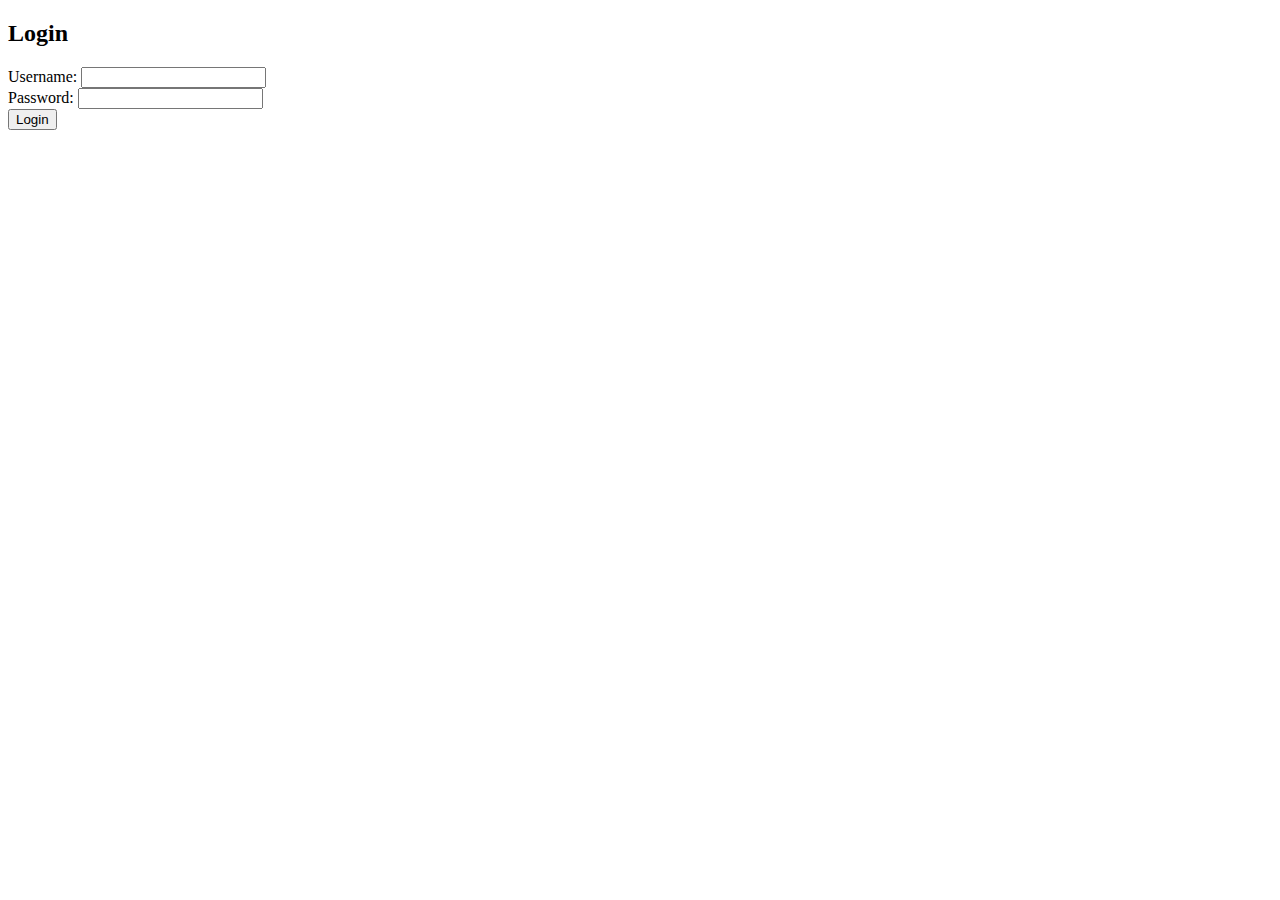
==== index.html @ 223e70ee "Update index.html" ====
<!DOCTYPE html>
<html>
<head>
  <title>Login Page</title>
</head>
<body>
  <h2>Login</h2>
  <form id="loginForm" action="redirect-page.html" method="post">
    <div>
      <label for="username">Username:</label>
      <input type="text" id="username" name="username" required>
    </div>
    <div>
      <label for="password">Password:</label>
      <input type="password" id="password" name="password" required>
    </div>
    <div>
      <input type="submit" value="Login">
    </div>
  </form>

  <script>
    document.getElementById("loginForm").addEventListener("submit", function(event) {
      event.preventDefault(); // Prevent form submission

      // Perform login validation
      var username = document.getElementById("username").value;
      var password = document.getElementById("password").value;

      // Here, you can implement your own logic to validate the username and password
      // For simplicity, let's assume the login is successful if the username is "admin" and password is "password"
      if (username === "admin" && password === "password") {
        // Redirect to another page
        window.location.href = "second.html";
      } else {
        alert("Invalid username or password. Please try again.");
      }
    });
  </script>
</body>
</html>
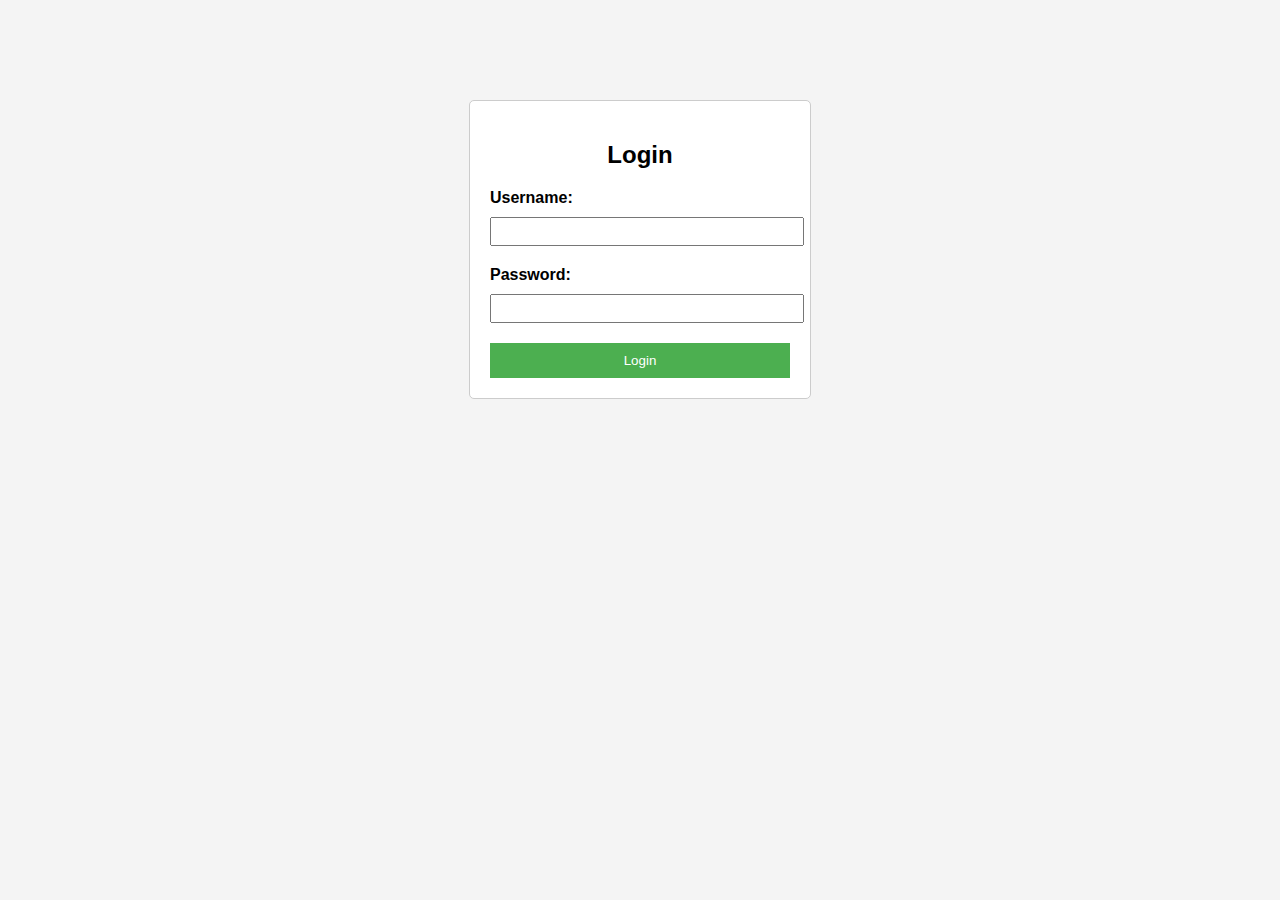
==== commit 25b82094: "Update index.html" ====
--- a/index.html
+++ b/index.html
@@ -2,40 +2,92 @@
 <html>
 <head>
   <title>Login Page</title>
+  <style>
+    body {
+      font-family: Arial, sans-serif;
+      background-color: #f4f4f4;
+      margin: 0;
+      padding: 0;
+    }
+
+    .container {
+      width: 300px;
+      margin: 0 auto;
+      padding: 20px;
+      background-color: #fff;
+      border: 1px solid #ccc;
+      border-radius: 5px;
+      margin-top: 100px;
+    }
+
+    .container h2 {
+      text-align: center;
+      margin-bottom: 20px;
+    }
+
+    .container label {
+      display: block;
+      font-weight: bold;
+      margin-bottom: 10px;
+    }
+
+    .container input[type="text"],
+    .container input[type="password"] {
+      width: 100%;
+      padding: 5px;
+      margin-bottom: 20px;
+    }
+
+    .container input[type="submit"] {
+      width: 100%;
+      background-color: #4CAF50;
+      color: #fff;
+      border: none;
+      padding: 10px;
+      cursor: pointer;
+    }
+
+    .success {
+      text-align: center;
+      margin-top: 20px;
+      color: green;
+      font-weight: bold;
+    }
+  </style>
 </head>
 <body>
-  <h2>Login</h2>
-  <form id="loginForm" action="redirect-page.html" method="post">
-    <div>
+  <div class="container">
+    <h2>Login</h2>
+    <form id="loginForm" onsubmit="validateLogin(event)">
       <label for="username">Username:</label>
       <input type="text" id="username" name="username" required>
-    </div>
-    <div>
+
       <label for="password">Password:</label>
       <input type="password" id="password" name="password" required>
-    </div>
-    <div>
+
       <input type="submit" value="Login">
-    </div>
-  </form>
+    </form>
+    <div id="successMessage" class="success" style="display: none;">Congratulations! You are logged in.</div>
+  </div>
 
   <script>
-    document.getElementById("loginForm").addEventListener("submit", function(event) {
-      event.preventDefault(); // Prevent form submission
+    function validateLogin(event) {
+      event.preventDefault();
 
-      // Perform login validation
+      // Get the entered username and password
       var username = document.getElementById("username").value;
       var password = document.getElementById("password").value;
 
-      // Here, you can implement your own logic to validate the username and password
-      // For simplicity, let's assume the login is successful if the username is "admin" and password is "password"
-      if (username === "admin" && password === "password") {
-        // Redirect to another page
-        window.location.href = "second.html";
+      // Check if the credentials are correct
+      if (username === "username" && password === "password") {
+        // Redirect to another website
+        window.location.href = "https://www.example.com";
       } else {
-        alert("Invalid username or password. Please try again.");
+        // Display failure message
+        document.getElementById("successMessage").textContent = "Incorrect username or password.";
+        document.getElementById("successMessage").style.display = "block";
       }
-    });
+    }
   </script>
 </body>
 </html>
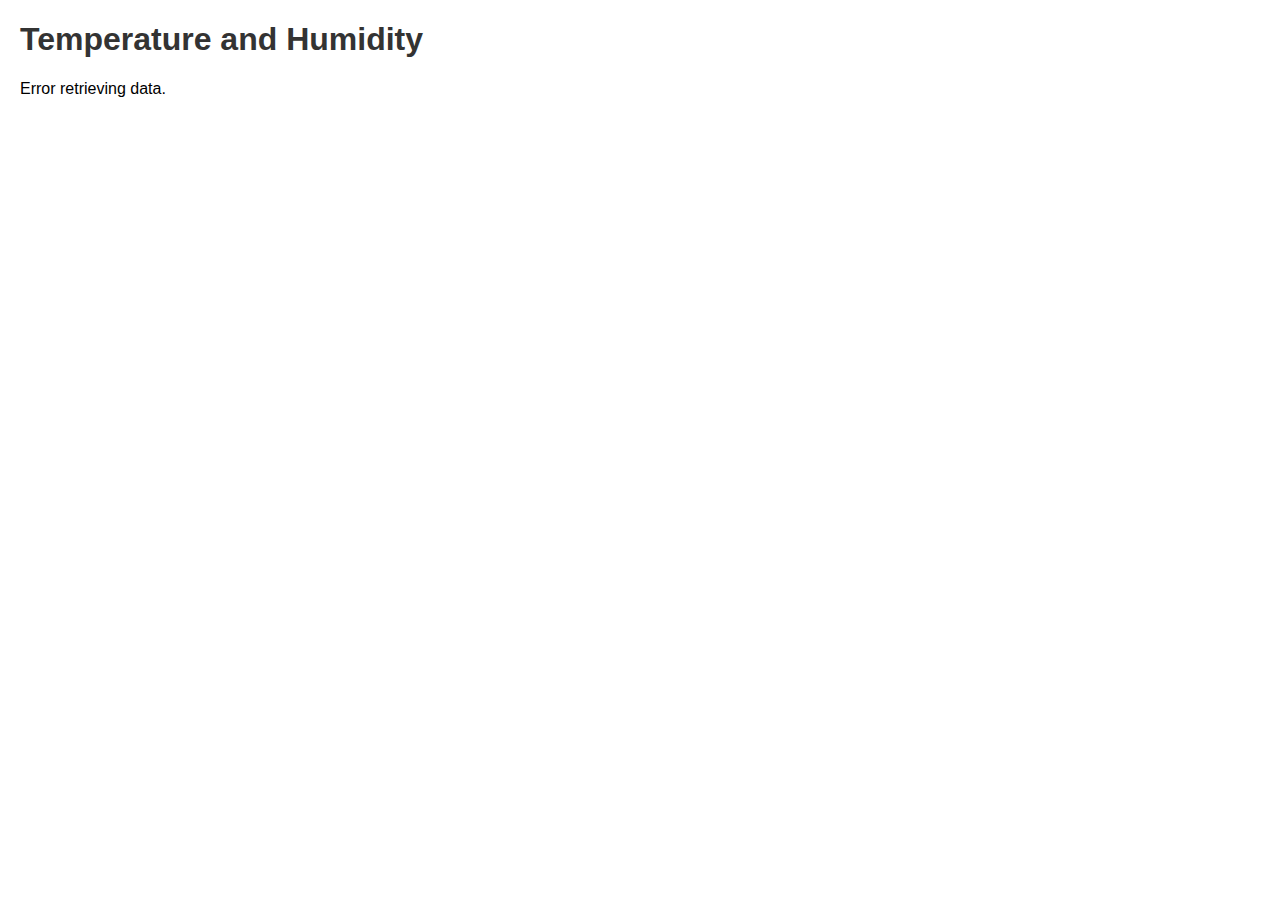
==== commit d992f158: "Create index.html" ====
--- a/index.html
+++ b/index.html
@@ -1,93 +1,45 @@
 <!DOCTYPE html>
 <html>
 <head>
-  <title>Login Page</title>
+  <title>Temperature and Humidity Display</title>
   <style>
+    /* Add some basic styling */
     body {
       font-family: Arial, sans-serif;
-      background-color: #f4f4f4;
-      margin: 0;
-      padding: 0;
+      margin: 20px;
     }
 
-    .container {
-      width: 300px;
-      margin: 0 auto;
-      padding: 20px;
-      background-color: #fff;
-      border: 1px solid #ccc;
-      border-radius: 5px;
-      margin-top: 100px;
+    h1 {
+      color: #333;
     }
 
-    .container h2 {
-      text-align: center;
-      margin-bottom: 20px;
-    }
-
-    .container label {
-      display: block;
-      font-weight: bold;
-      margin-bottom: 10px;
-    }
-
-    .container input[type="text"],
-    .container input[type="password"] {
-      width: 100%;
-      padding: 5px;
-      margin-bottom: 20px;
-    }
-
-    .container input[type="submit"] {
-      width: 100%;
-      background-color: #4CAF50;
-      color: #fff;
-      border: none;
-      padding: 10px;
-      cursor: pointer;
-    }
-
-    .success {
-      text-align: center;
-      margin-top: 20px;
-      color: green;
-      font-weight: bold;
+    p {
+      color: #666;
     }
   </style>
 </head>
 <body>
-  <div class="container">
-    <h2>Login</h2>
-    <form id="loginForm" onsubmit="validateLogin(event)">
-      <label for="username">Username:</label>
-      <input type="text" id="username" name="username" required>
-
-      <label for="password">Password:</label>
-      <input type="password" id="password" name="password" required>
-
-      <input type="submit" value="Login">
-    </form>
-    <div id="successMessage" class="success" style="display: none;">Congratulations! You are logged in.</div>
-  </div>
+  <h1>Temperature and Humidity</h1>
+  <div id="dataContainer"></div>
 
   <script>
-    function validateLogin(event) {
-      event.preventDefault();
+    // Fetch the data from your endpoint
+    fetch('https://your-endpoint-url')
+      .then(response => response.json())
+      .then(data => {
+        // Update the HTML with the received data
+        const temperature = data.temperature.toFixed(2);
+        const humidity = data.humidity.toFixed(2);
 
-      // Get the entered username and password
-      var username = document.getElementById("username").value;
-      var password = document.getElementById("password").value;
-
-      // Check if the credentials are correct
-      if (username === "username" && password === "password") {
-        // Redirect to another website
-        window.location.href = "https://www.example.com";
-      } else {
-        // Display failure message
-        document.getElementById("successMessage").textContent = "Incorrect username or password.";
-        document.getElementById("successMessage").style.display = "block";
-      }
-    }
+        document.getElementById('dataContainer').innerHTML = `
+          <p>Temperature: ${temperature}°C</p>
+          <p>Humidity: ${humidity}%</p>
+        `;
+      })
+      .catch(error => {
+        console.log('Error:', error);
+        document.getElementById('dataContainer').innerHTML = 'Error retrieving data.';
+      });
   </script>
 </body>
 </html>
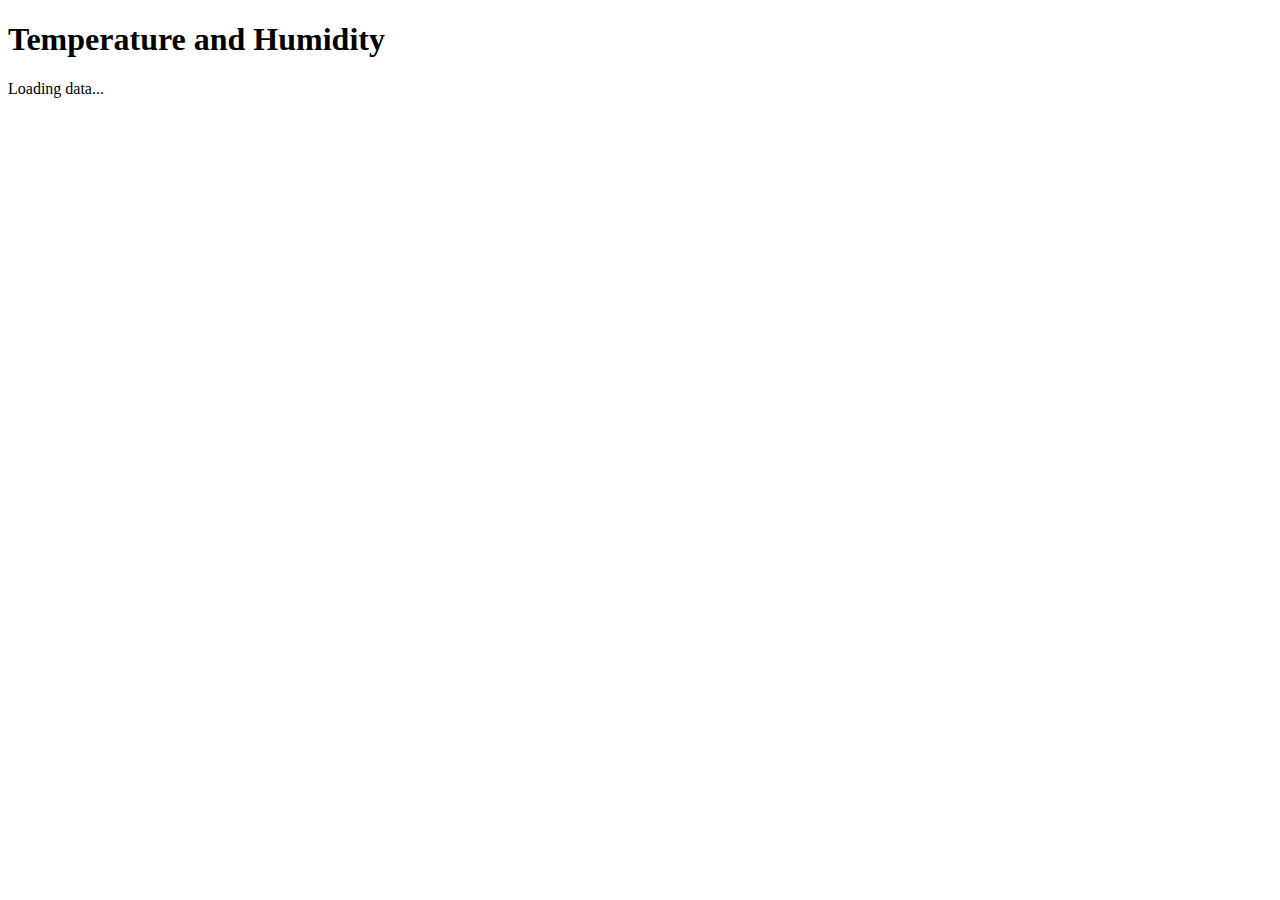
==== commit 34557514: "Update index.html" ====
--- a/index.html
+++ b/index.html
@@ -1,45 +1,34 @@
 <!DOCTYPE html>
 <html>
 <head>
-  <title>Temperature and Humidity Display</title>
-  <style>
-    /* Add some basic styling */
-    body {
-      font-family: Arial, sans-serif;
-      margin: 20px;
-    }
-
-    h1 {
-      color: #333;
-    }
-
-    p {
-      color: #666;
-    }
-  </style>
+  <title>Temperature and Humidity</title>
 </head>
 <body>
   <h1>Temperature and Humidity</h1>
-  <div id="dataContainer"></div>
+  <div id="data-container">
+    <p>Loading data...</p>
+  </div>
 
   <script>
-    // Fetch the data from your endpoint
-    fetch('https://your-endpoint-url')
-      .then(response => response.json())
-      .then(data => {
-        // Update the HTML with the received data
-        const temperature = data.temperature.toFixed(2);
-        const humidity = data.humidity.toFixed(2);
+    function fetchData() {
+      fetch('http://localhost:3000/data')
+        .then(response => response.json())
+        .then(data => {
+          const temperature = data.temperature;
+          const humidity = data.humidity;
 
-        document.getElementById('dataContainer').innerHTML = `
-          <p>Temperature: ${temperature}°C</p>
-          <p>Humidity: ${humidity}%</p>
-        `;
-      })
-      .catch(error => {
-        console.log('Error:', error);
-        document.getElementById('dataContainer').innerHTML = 'Error retrieving data.';
-      });
+          const container = document.getElementById('data-container');
+          container.innerHTML = `
+            <p>Temperature: ${temperature} °C</p>
+            <p>Humidity: ${humidity}%</p>
+          `;
+        })
+        .catch(error => {
+          console.log('Error:', error);
+        });
+    }
+
+    fetchData();
   </script>
 </body>
 </html>
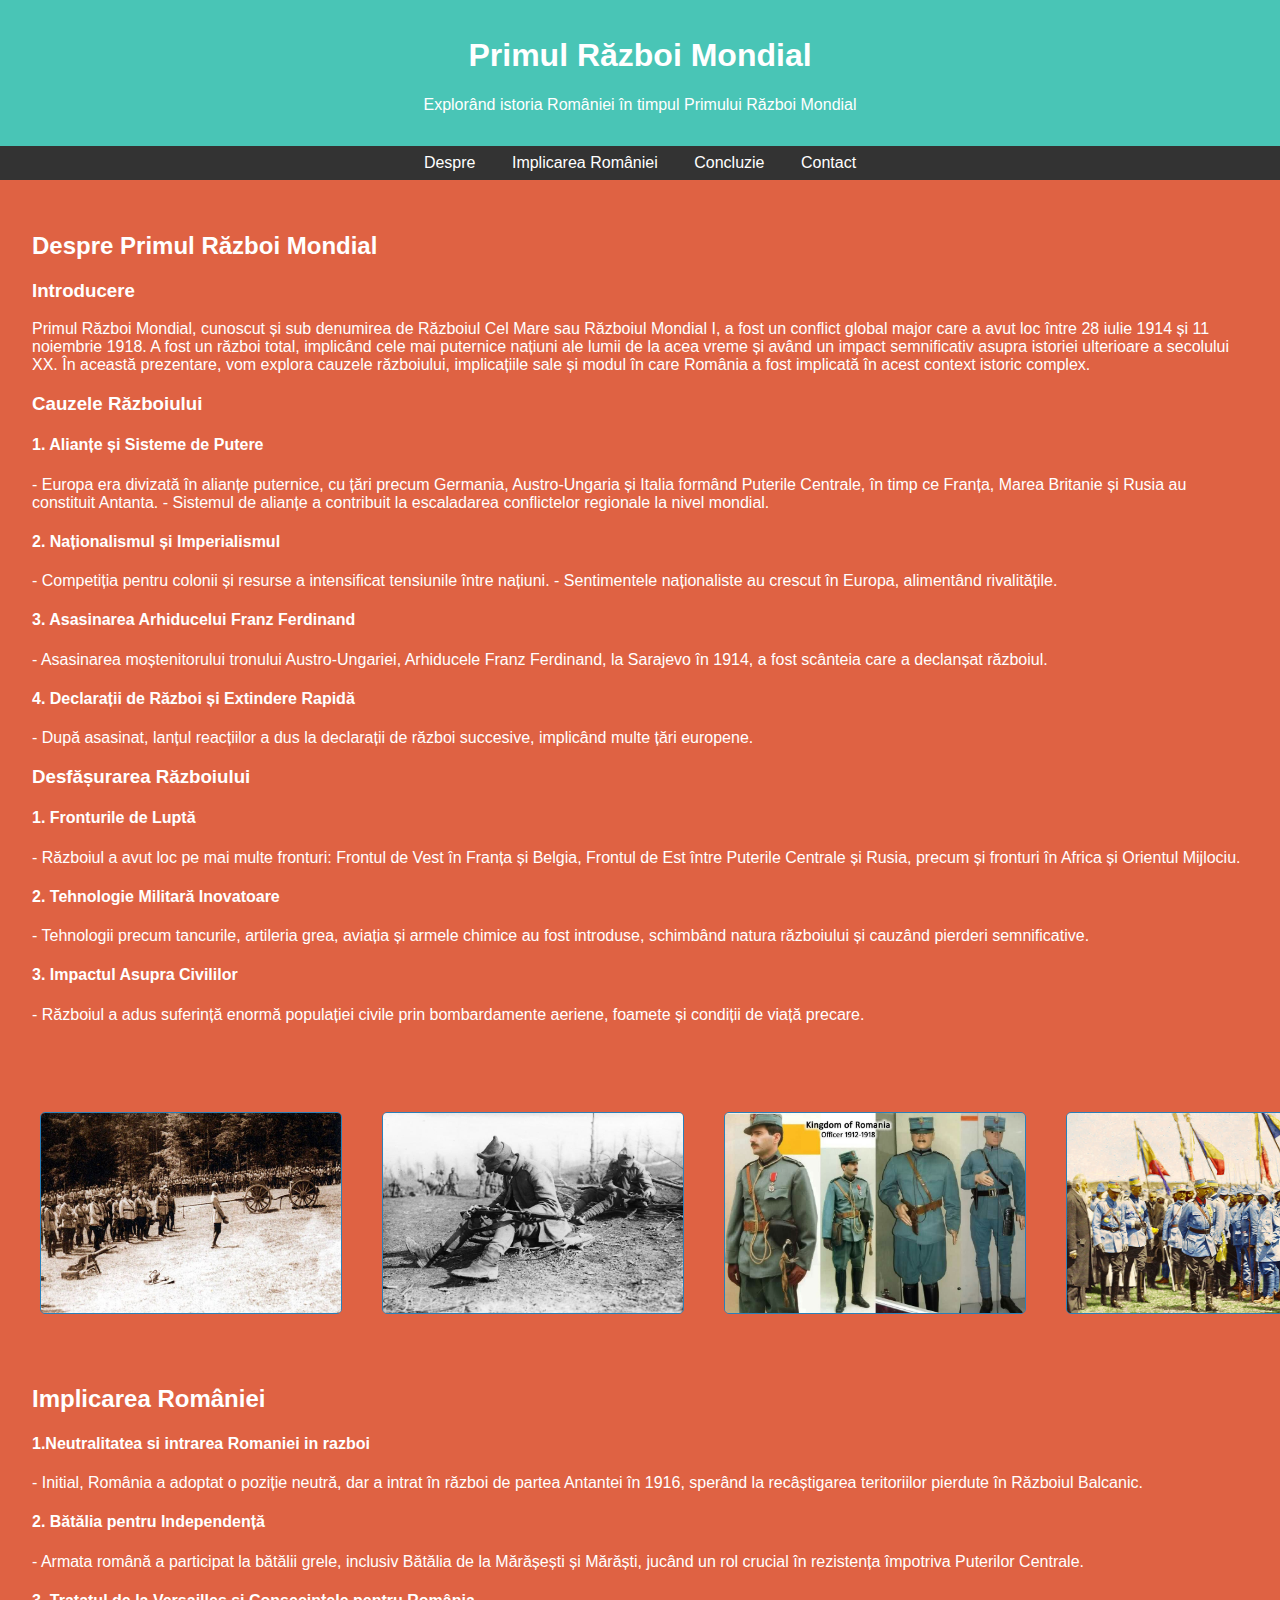
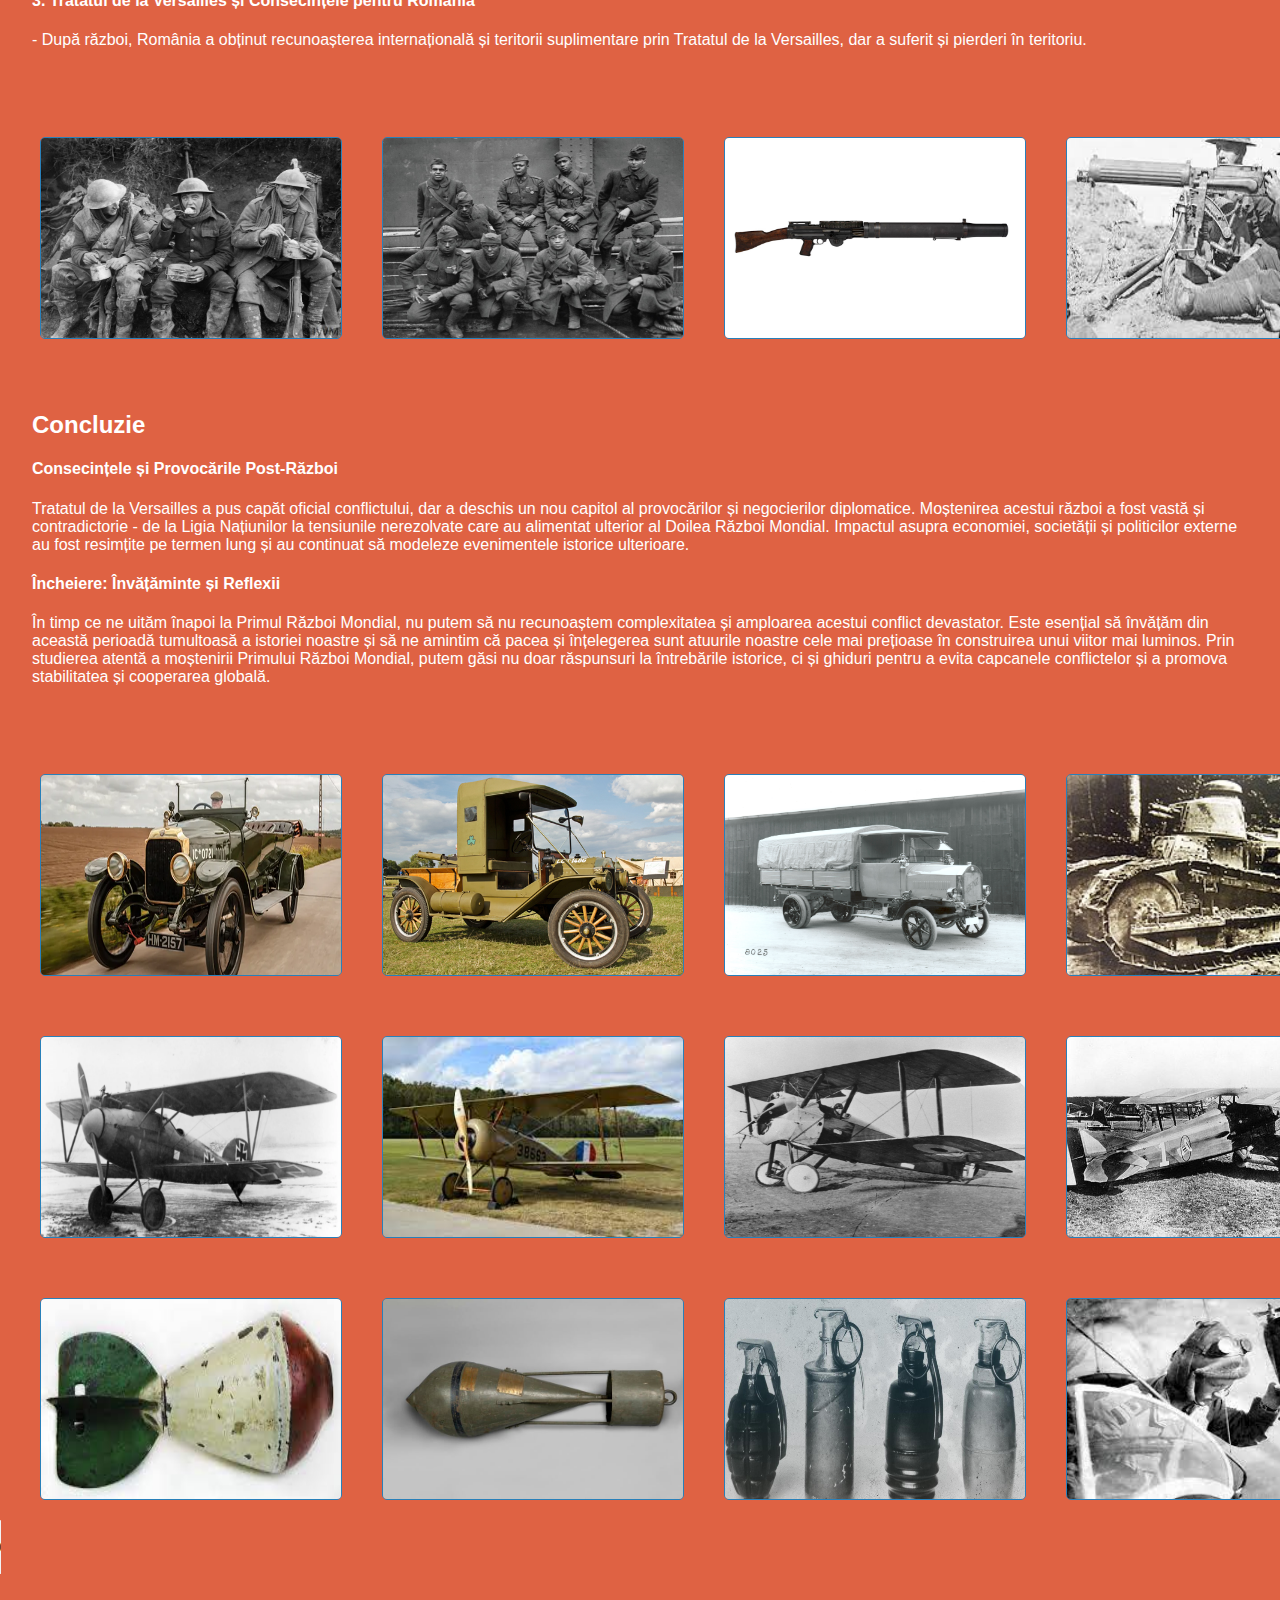
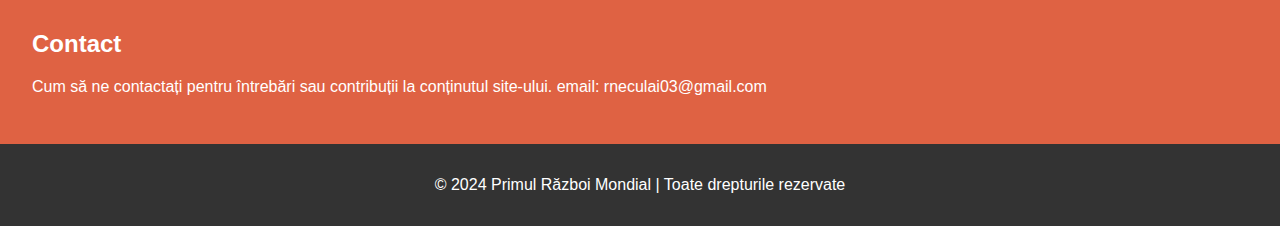
==== commit 29112c7a: "Rename info.html to index.html" ====
--- a/index.html
+++ b/index.html
@@ -1,34 +1,276 @@
 <!DOCTYPE html>
-<html>
+<html lang="ro">
+
 <head>
-  <title>Temperature and Humidity</title>
+    <meta charset="UTF-8">
+    <meta name="viewport" content="width=device-width, initial-scale=1.0">
+    <title>Primul Război Mondial</title>
+    <link rel="stylesheet" href="styles.css">
+    <style>
+        body {
+            font-family: 'Arial', sans-serif;
+            margin: 0;
+            padding: 0;
+            background-color: #df6243 ;
+            color:#ffffff ;
+        }
+
+        header {
+            background-color: #49c5b6;
+            color: #fff;
+            text-align: center;
+            padding: 1em;
+        }
+
+        nav {
+            background-color: #333;
+            color: #fff;
+            padding: 0.5em;
+            text-align: center;
+        }
+
+        nav a {
+            color: #fff;
+            text-decoration: none;
+            padding: 0.5em 1em;
+        }
+
+        section {
+            padding: 2em;
+        }
+
+        footer {
+            background-color: #333;
+            color: #fff;
+            text-align: center;
+            padding: 1em;
+        }
+    </style>
 </head>
+
 <body>
-  <h1>Temperature and Humidity</h1>
-  <div id="data-container">
-    <p>Loading data...</p>
-  </div>
-
-  <script>
-    function fetchData() {
-      fetch('http://localhost:3000/data')
-        .then(response => response.json())
-        .then(data => {
-          const temperature = data.temperature;
-          const humidity = data.humidity;
-
-          const container = document.getElementById('data-container');
-          container.innerHTML = `
-            <p>Temperature: ${temperature} °C</p>
-            <p>Humidity: ${humidity}%</p>
-          `;
-        })
-        .catch(error => {
-          console.log('Error:', error);
-        });
-    }
-
-    fetchData();
-  </script>
+
+    <header>
+        <h1>Primul Război Mondial</h1>
+        <p>Explorând istoria României în timpul Primului Război Mondial</p>
+    </header>
+
+    <nav>
+        <a href="#despre">Despre</a>
+        <a href="#implicare">Implicarea României</a>
+        <a href="#concluzie">Concluzie</a>
+        <a href="#contact">Contact</a>
+        
+    </nav>
+   
+    <section id="despre">
+        <h2>Despre Primul Război Mondial</h2>
+        <h3>
+            Introducere
+        </h3>
+        <p>Primul Război Mondial, cunoscut și sub denumirea de Războiul Cel Mare sau Războiul Mondial I, a fost un conflict global major care a avut loc între 28 iulie 1914 și 11 noiembrie 1918. A fost un război total, implicând cele mai puternice națiuni ale lumii de la acea vreme și având un impact semnificativ asupra istoriei ulterioare a secolului XX. În această prezentare, vom explora cauzele războiului, implicațiile sale și modul în care România a fost implicată în acest context istoric complex.</p>
+        <h3>Cauzele Războiului
+        </h3>
+        <h4>
+            1. Alianțe și Sisteme de Putere
+        </h4>
+        <p>
+            - Europa era divizată în alianțe puternice, cu țări precum Germania, Austro-Ungaria și Italia formând Puterile Centrale, în timp ce Franța, Marea Britanie și Rusia au constituit Antanta.
+            - Sistemul de alianțe a contribuit la escaladarea conflictelor regionale la nivel mondial.
+
+        </p>
+        <h4>
+            2. Naționalismul și Imperialismul
+        </h4>
+        <p>
+            - Competiția pentru colonii și resurse a intensificat tensiunile între națiuni.
+            - Sentimentele naționaliste au crescut în Europa, alimentând rivalitățile.
+
+        </p>
+        <h4>
+            3. Asasinarea Arhiducelui Franz Ferdinand
+        </h4>
+        <p>
+            - Asasinarea moștenitorului tronului Austro-Ungariei, Arhiducele Franz Ferdinand, la Sarajevo în 1914, a fost scânteia care a declanșat războiul.
+
+        </p>
+        <h4>
+            4. Declarații de Război și Extindere Rapidă
+        </h4>
+        <p>
+            - După asasinat, lanțul reacțiilor a dus la declarații de război succesive, implicând multe țări europene.
+
+        </p>
+        <h3>
+            Desfășurarea Războiului
+        </h3>
+        <h4>
+            1. Fronturile de Luptă
+        </h4>
+        <p>
+            - Războiul a avut loc pe mai multe fronturi: Frontul de Vest în Franța și Belgia, Frontul de Est între Puterile Centrale și Rusia, precum și fronturi în Africa și Orientul Mijlociu.
+
+        </p>
+        <h4>
+            2. Tehnologie Militară Inovatoare
+        </h4>
+        <p>
+            - Tehnologii precum tancurile, artileria grea, aviația și armele chimice au fost introduse, schimbând natura războiului și cauzând pierderi semnificative.
+
+        </p>
+        <h4>
+            3. Impactul Asupra Civililor
+        </h4>
+        <p>
+            - Războiul a adus suferință enormă populației civile prin bombardamente aeriene, foamete și condiții de viață precare.
+        </p>
+    </section>
+    
+    <div class="image-grid">
+     
+        <div class="button-row">
+            <a href="" class="magnify-button">
+                <img src="soldiers_5.jpeg" alt="Image 1">
+            </a>
+            <a href="" class="magnify-button">
+                <img src="soldiers_6.jpeg" alt="Image 2">
+            </a>
+            <a href="" class="magnify-button">
+                <img src="soldiers_7.jpeg" alt="Image 3">
+            </a>
+            <a href="" class="magnify-button">
+                <img src="soldiers_8.jpeg" alt="Image 4">
+                </a>
+        </div>
+    </div>
+    <section id="implicare">
+        <h2>Implicarea României</h2>
+        <h4>
+            1.Neutralitatea si intrarea Romaniei in razboi
+        </h4>
+        <p>
+            - Initial, România a adoptat o poziție neutră, dar a intrat în război de partea Antantei în 1916, sperând la recâștigarea teritoriilor pierdute în Războiul Balcanic.
+
+        </p>
+        <h4>
+            2. Bătălia pentru Independență
+        </h4>
+        <p>
+            - Armata română a participat la bătălii grele, inclusiv Bătălia de la Mărășești și Mărăști, jucând un rol crucial în rezistența împotriva Puterilor Centrale.
+
+        </p>
+        <h4>
+            3. Tratatul de la Versailles și Consecințele pentru România
+        </h4>
+        <p>
+            - După război, România a obținut recunoașterea internațională și teritorii suplimentare prin Tratatul de la Versailles, dar a suferit și pierderi în teritoriu.
+
+        </p>
+    </section>
+    <div class="image-grid">
+       
+        <div class="button-row">
+            <a href="" class="magnify-button">
+                <img src="soldiers_!.jpeg" alt="Image 1">
+            </a>
+            <a href="" class="magnify-button">
+                <img src="soldiers_2.jpeg" alt="Image 2">
+            </a>
+            <a href="" class="magnify-button">
+                <img src="soldiers_3.jpeg" alt="Image 3">
+            </a>
+            <a href="" class="magnify-button">
+                <img src="soldiers_4.jpeg" alt="Image 4">
+                </a>
+        </div>
+    </div>
+    <section id="concluzie">
+        <h2>Concluzie</h2>
+        <h4>
+            Consecințele și Provocările Post-Război
+        </h4>
+        <p>
+            Tratatul de la Versailles a pus capăt oficial conflictului, dar a deschis un nou capitol al provocărilor și negocierilor diplomatice. Moștenirea acestui război a fost vastă și contradictorie - de la Ligia Națiunilor la tensiunile nerezolvate care au alimentat ulterior al Doilea Război Mondial. Impactul asupra economiei, societății și politicilor externe au fost resimțite pe termen lung și au continuat să modeleze evenimentele istorice ulterioare.
+        </p>
+        <h4>
+            Încheiere: Învățăminte și Reflexii
+        </h4>
+        <p>
+            În timp ce ne uităm înapoi la Primul Război Mondial, nu putem să nu recunoaștem complexitatea și amploarea acestui conflict devastator. Este esențial să învățăm din această perioadă tumultoasă a istoriei noastre și să ne amintim că pacea și înțelegerea sunt atuurile noastre cele mai prețioase în construirea unui viitor mai luminos. Prin studierea atentă a moștenirii Primului Război Mondial, putem găsi nu doar răspunsuri la întrebările istorice, ci și ghiduri pentru a evita capcanele conflictelor și a promova stabilitatea și cooperarea globală.
+        </p>
+    </section>
+
+    <div class="image-grid">
+      
+        <div class="button-row">
+            <a href="" class="magnify-button">
+                <img src="soldiers_9.webp" alt="Image 1">
+            </a>
+            <a href="" class="magnify-button">
+                <img src="Model T Army Truck.jpg" alt="Image 2">
+            </a>
+            <a href="" class="magnify-button">
+                <img src="soldiers_11.jpeg" alt="Image 3">
+            </a>
+            <a href="" class="magnify-button">
+                <img src="Lot-10282-13_(29734555550).jpg" alt="Image 4">
+                </a>
+        </div>
+    </div>
+
+    <div class="image-grid">
+       
+        <div class="button-row">
+            <a href="" class="magnify-button">
+                <img src="soldiers 13.webp" alt="Image 1">
+            </a>
+            <a href="" class="magnify-button">
+                <img src="soldiers_14.jpeg" alt="Image 2">
+            </a>
+            <a href="" class="magnify-button">
+                <img src="soldiers_15.webp" alt="Image 3">
+            </a>
+            <a href="" class="magnify-button">
+                <img src="soldiers_16.jpeg" alt="Image 4">
+                </a>
+        </div>
+    </div>
+
+    <div class="image-grid">
+
+    <div class="button-row">
+        <a href="" class="magnify-button">
+            <img src="download.jpeg" alt="Image 1">
+        </a>
+        <a href="" class="magnify-button">
+            <img src="soldiers_18.jpeg" alt="Image 2">
+        </a>
+        <a href="" class="magnify-button">
+            <img src="soldiers_19.jpeg" alt="Image 3">
+        </a>
+        <a href="" class="magnify-button">
+            <img src="download (1).jpeg" alt="Image 4">
+            </a>
+    </div>
+</div>
+
+<audio controls loop autoplay>
+    <source src="beyond-new-horizons-free-epic-viking-medieval-soundtrack-22081.mp3" type="audio/mp3">
+    Your browser does not support the audio element.
+</audio>
+
+    <section id="contact">
+        <h2>Contact</h2>
+        <p>
+            Cum să ne contactați pentru întrebări sau contribuții la conținutul site-ului.
+            email: rneculai03@gmail.com 
+        </p>
+    </section>
+
+    <footer>
+        <p>&copy; 2024 Primul Război Mondial | Toate drepturile rezervate</p>
+    </footer>
+
 </body>
+
 </html>
--- a/styles.css
+++ b/styles.css
@@ -0,0 +1,57 @@
+body {
+  font-family: Arial, sans-serif;
+  margin: 0;
+  padding: 0;
+}
+
+.image-grid {
+  display: grid;
+  grid-template-columns: repeat(4, 1fr);
+  gap: 10px;
+  padding: 20px;
+}
+
+.image-container {
+  position: relative;
+  overflow: hidden;
+  border: 1px solid #ddd;
+  width: 400px;
+  height: 400px;
+}
+
+img {
+  width: 100%;
+  height: 100%;
+  display: block;
+  transition: transform 0.3s ease-in-out;
+}
+
+.image-container:hover img {
+  transform: scale(1.2);
+}
+
+.button-row {
+  display: flex;
+  justify-content: space-around;
+  margin-top: 20px;
+}
+
+.magnify-button {
+  display: inline-block;
+  width: 300px; /* Set the width of the button */
+  height: 200px; /* Set the height of the button */
+  overflow: hidden;
+  border: 1px solid #2980b9;
+  border-radius: 5px;
+  transition: transform 0.3s ease-in-out;
+  margin: 0 20px;
+}
+
+.magnify-button img {
+  width: 100%; /* Make the image fill the button */
+  height: 100%;
+}
+
+.magnify-button:hover {
+  transform: scale(1.2);
+}
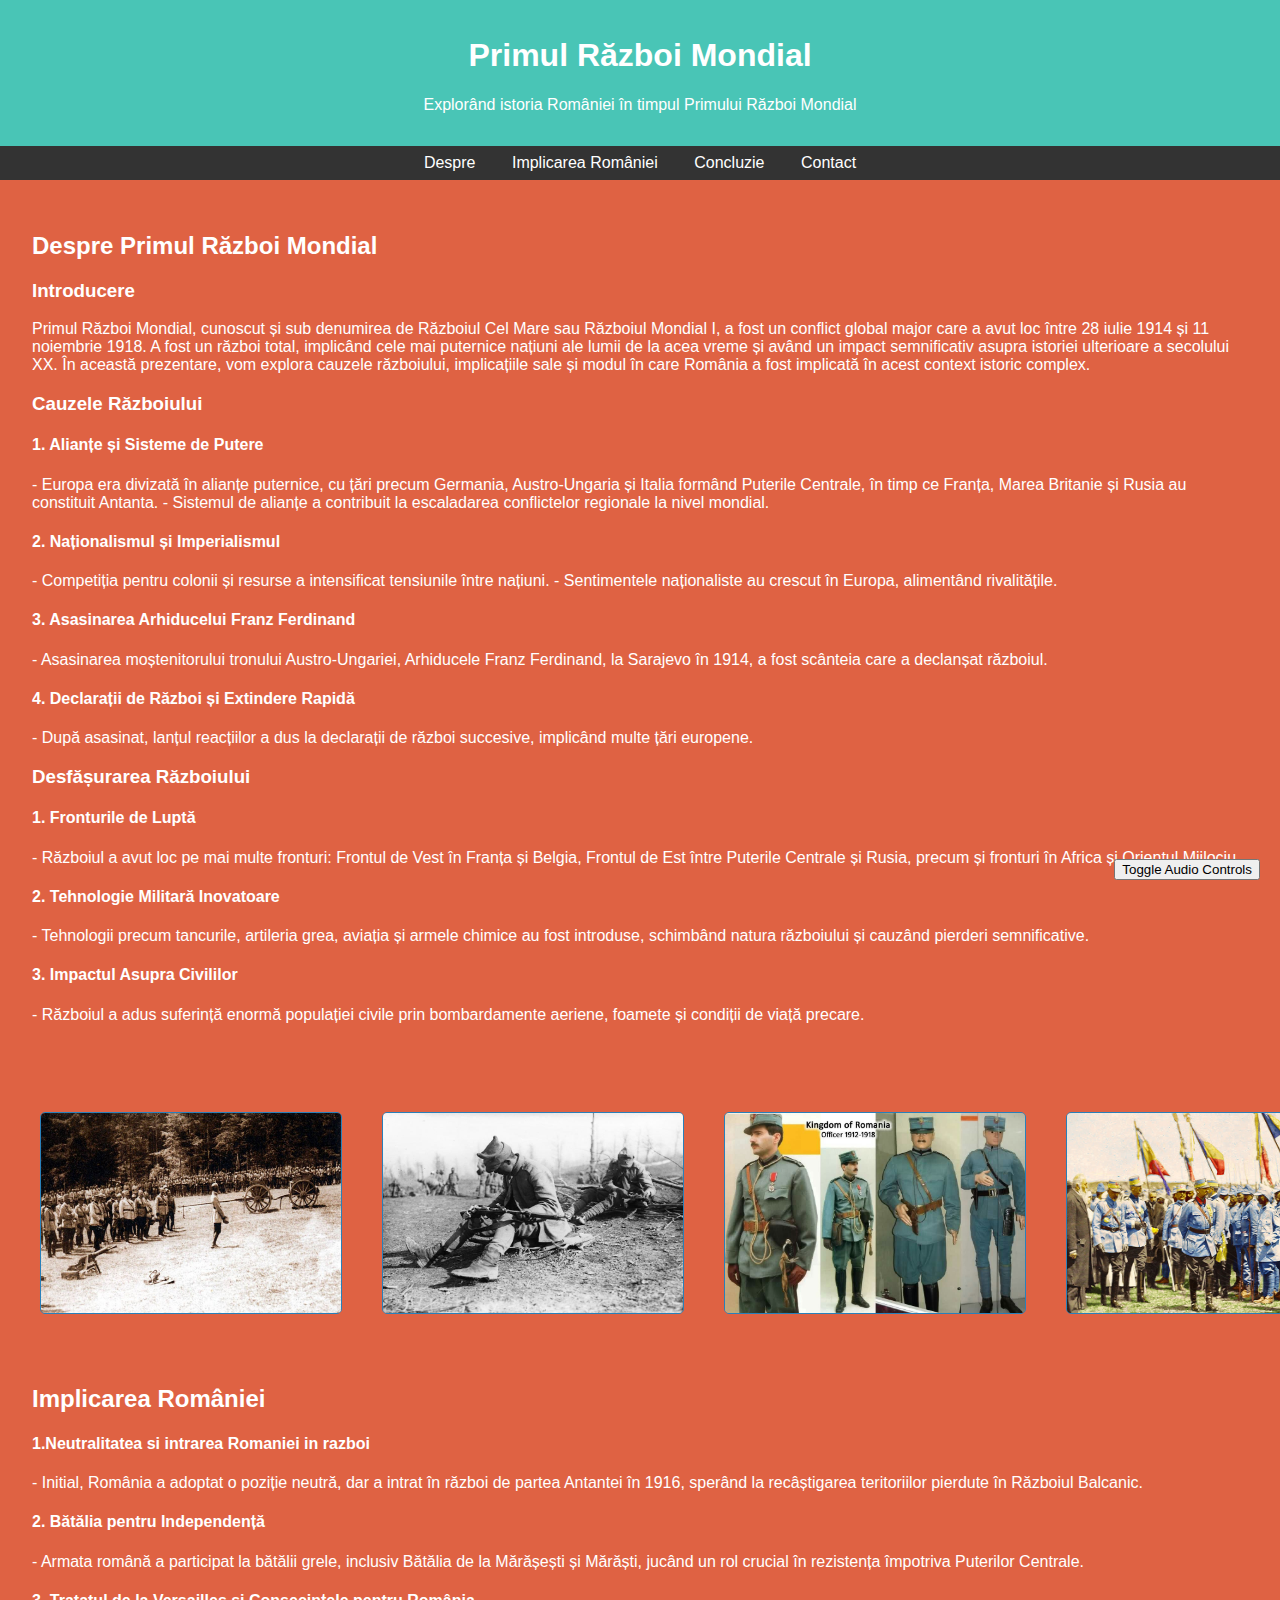
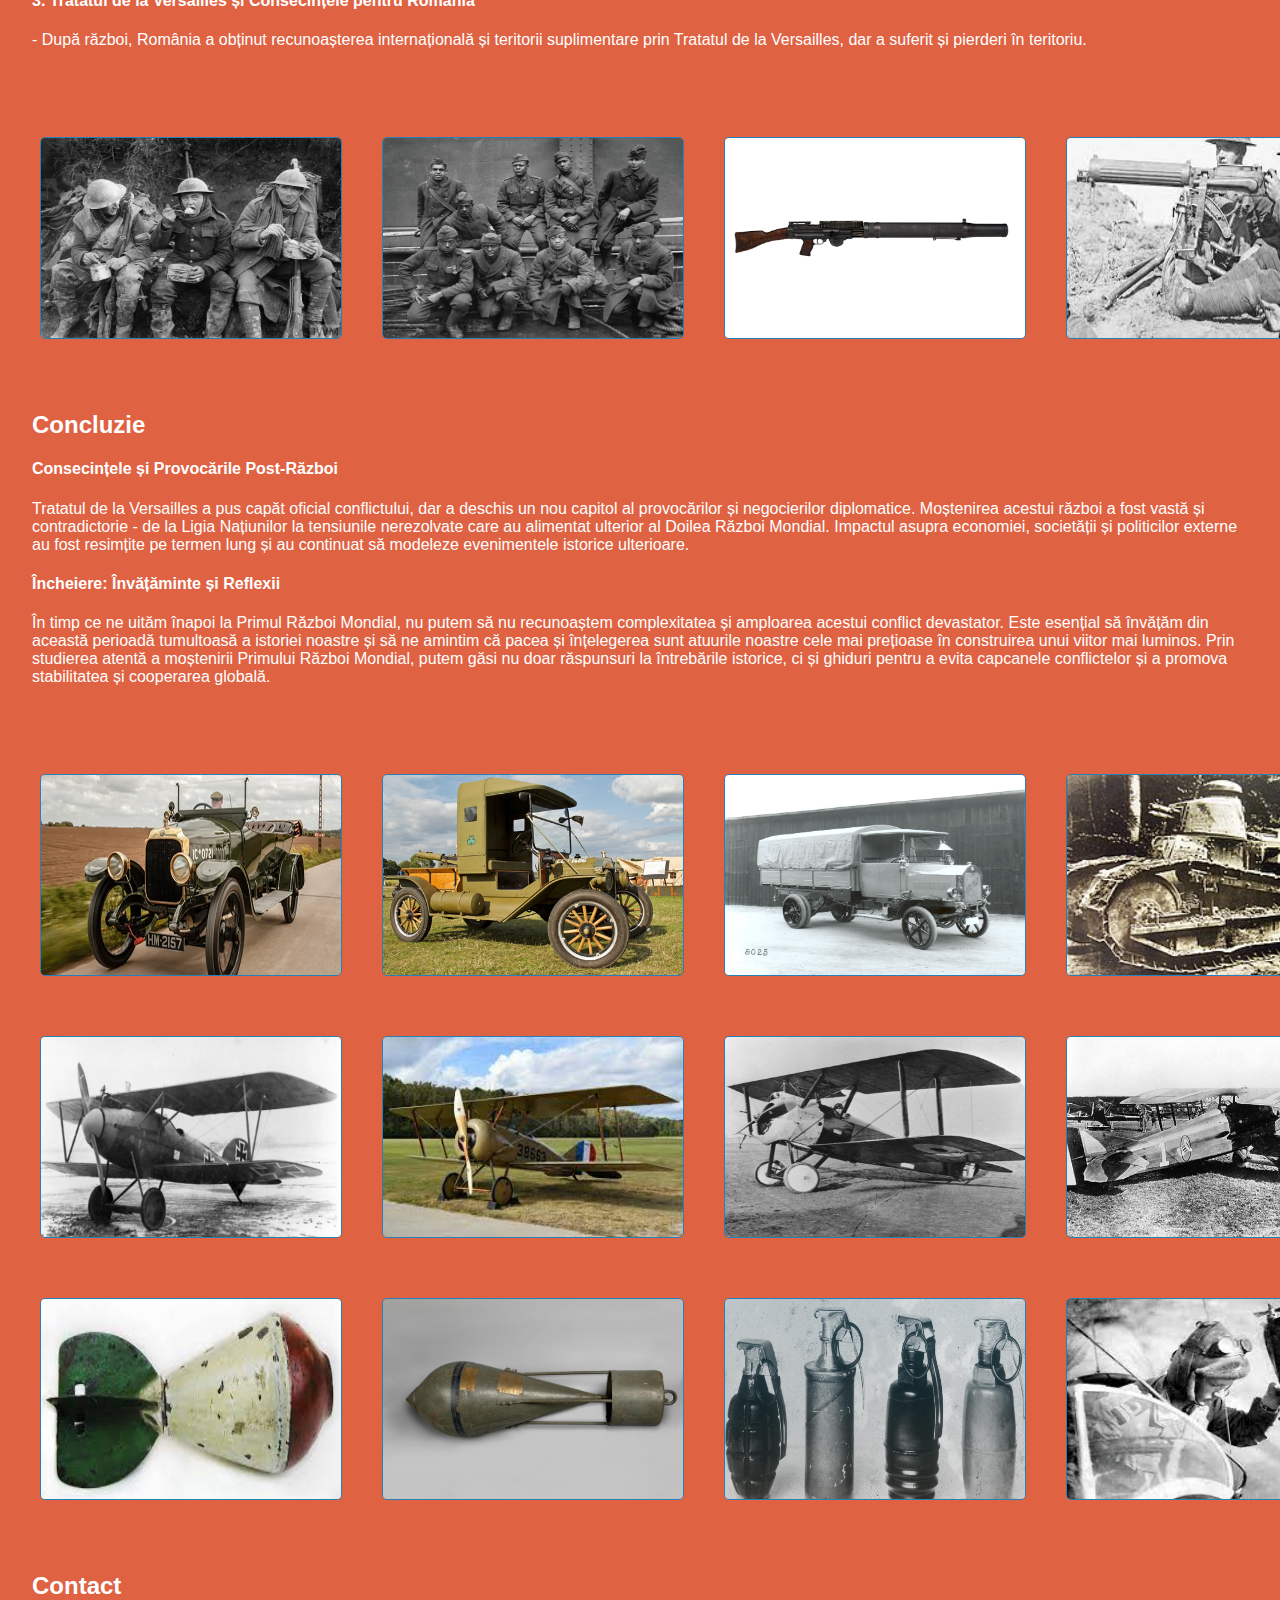
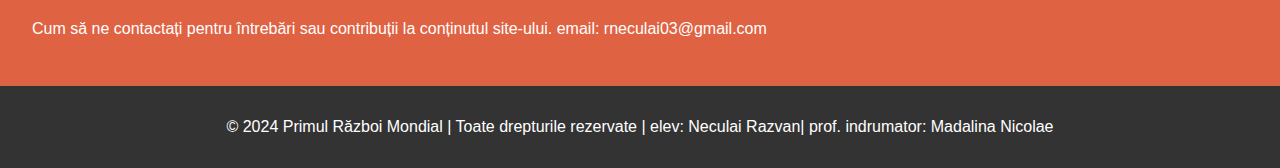
==== commit 8d594545: "Add files via upload" ====
--- a/index.html
+++ b/index.html
@@ -254,10 +254,23 @@
     </div>
 </div>
 
-<audio controls loop autoplay>
-    <source src="beyond-new-horizons-free-epic-viking-medieval-soundtrack-22081.mp3" type="audio/mp3">
-    Your browser does not support the audio element.
-</audio>
+    <div id="floating-audio-container">
+        <button id="toggleAudioControls">Toggle Audio Controls</button>
+        <div id="audio-controls" style="display: none;">
+            <audio controls loop autoplay>
+                <source src="beyond-new-horizons-free-epic-viking-medieval-soundtrack-22081.mp3" type="audio/mp3">
+                Your browser does not support the audio element.
+            </audio>
+        </div>
+    </div>
+
+    <script>
+        document.getElementById('toggleAudioControls').addEventListener('click', function() {
+            var audioControls = document.getElementById('audio-controls');
+            audioControls.style.display = (audioControls.style.display === 'none' || audioControls.style.display === '') ? 'block' : 'none';
+        });
+    </script>
+    
 
     <section id="contact">
         <h2>Contact</h2>
@@ -268,7 +281,9 @@
     </section>
 
     <footer>
-        <p>&copy; 2024 Primul Război Mondial | Toate drepturile rezervate</p>
+        <p>&copy; 2024 Primul Război Mondial | Toate drepturile rezervate |       
+                elev: Neculai Razvan| prof. indrumator: Madalina Nicolae
+        </p>
     </footer>
 
 </body>
--- a/styles.css
+++ b/styles.css
@@ -55,3 +55,31 @@
 .magnify-button:hover {
   transform: scale(1.2);
 }
+
+/* Add this inside the <style> section of your HTML or in an external CSS file */
+#floating-audio-container {
+  position: fixed;
+  bottom: 20px;
+  right: 20px;
+  z-index: 1000;
+}
+
+#toggleAudioControls {
+  cursor: pointer;
+}
+
+#audio-controls {
+  display: none;
+  animation: fadeInOut 0.5s ease-in-out;
+}
+
+@keyframes fadeInOut {
+  0% {
+    opacity: 0;
+    transform: translateY(10px);
+  }
+  100% {
+    opacity: 1;
+    transform: translateY(0);
+  }
+}
